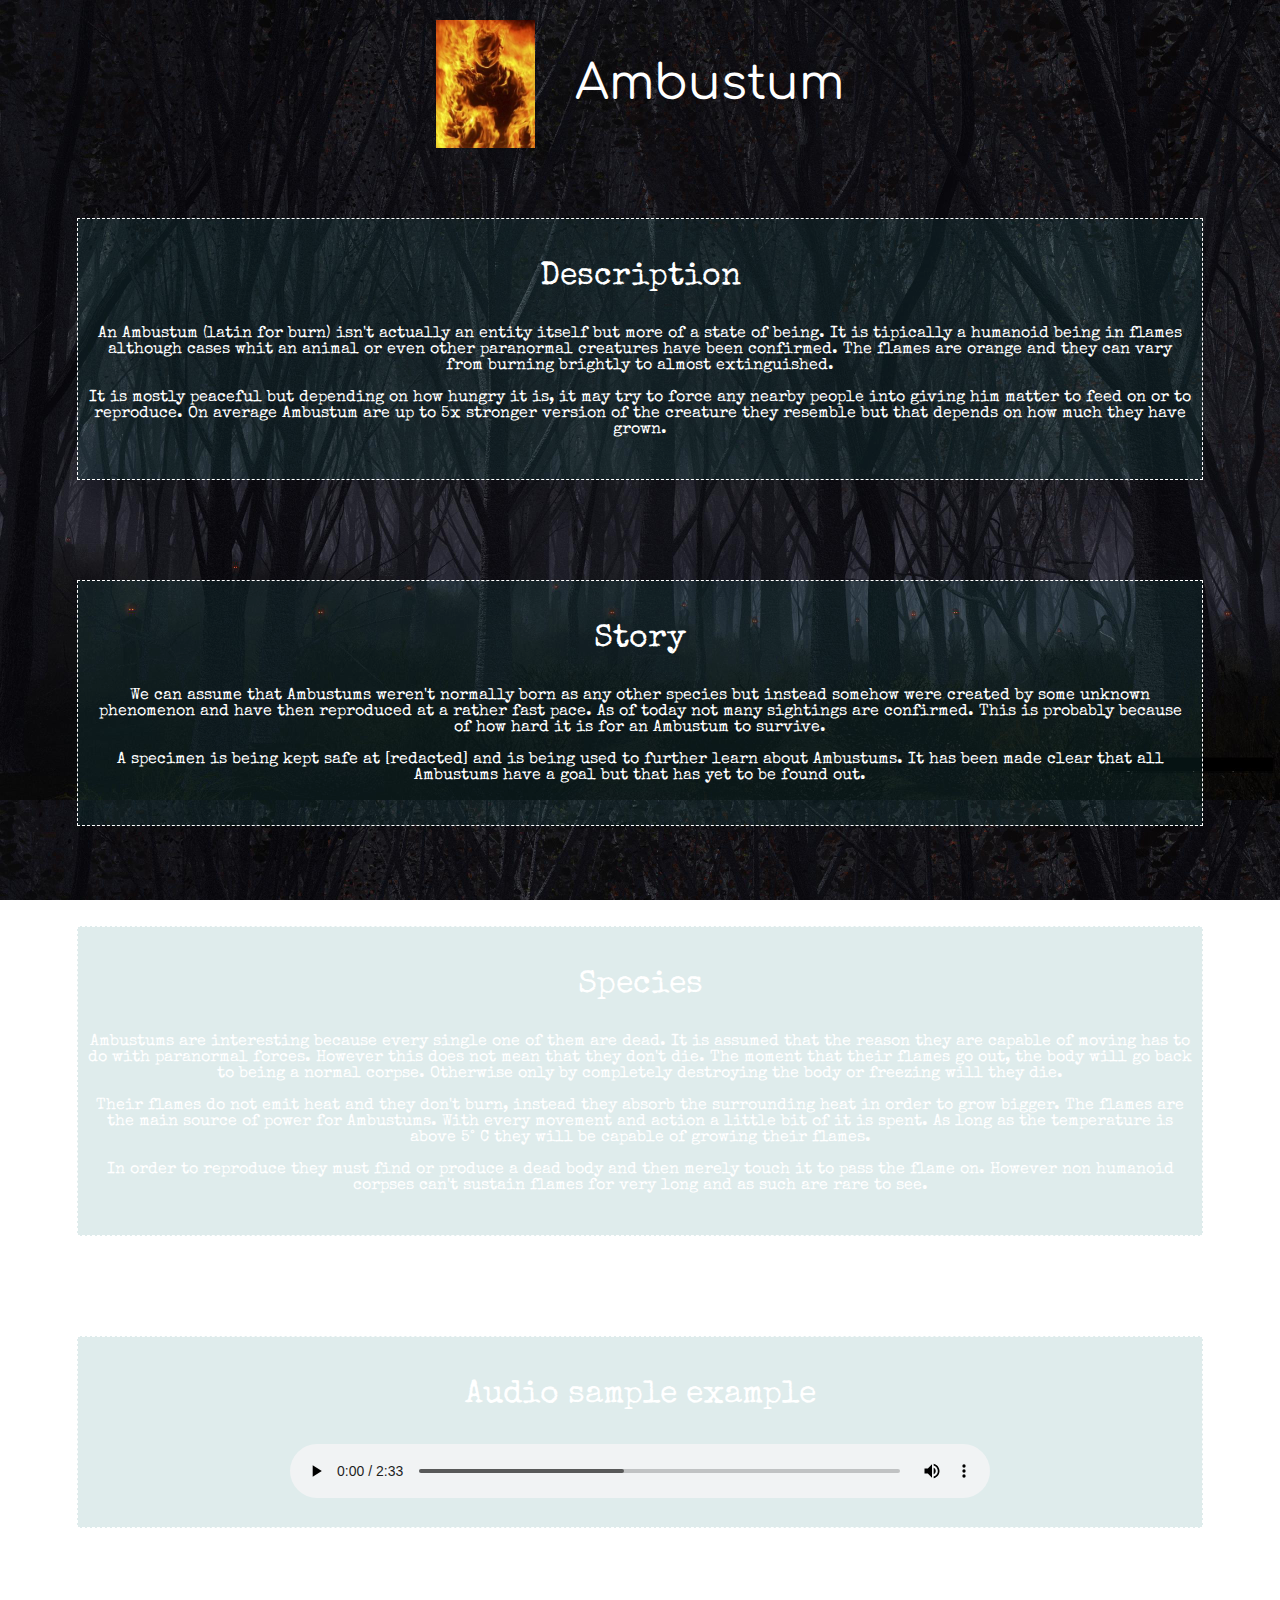
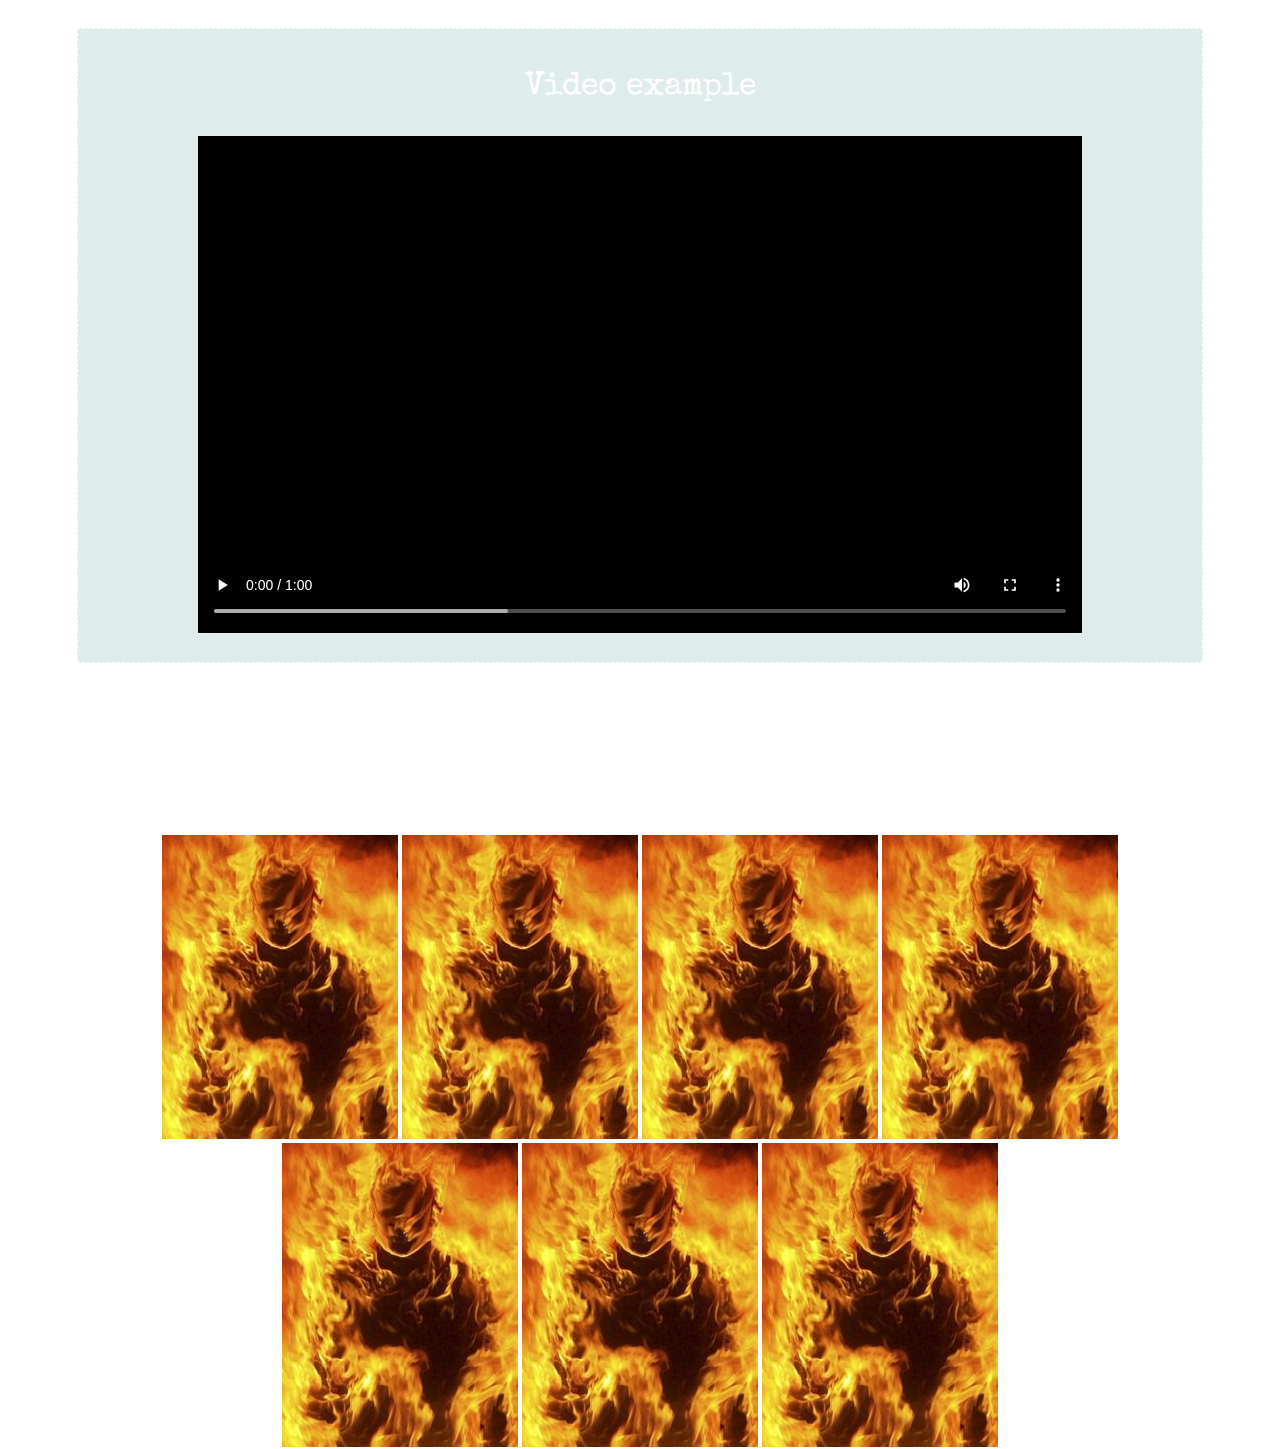
==== html/ambustum.html @ 978220cd "Added Ambustum monster" ====
<!DOCTYPE html>
<html lang="en">
<head>
    <meta charset="UTF-8">
    <title>Ambustus</title>
    <link href="../css/templateStyle.css" rel="stylesheet" />
    <link href="https://fonts.googleapis.com/css2?family=Special+Elite&display=swap" rel="stylesheet">
    <link href="https://fonts.googleapis.com/css2?family=Comfortaa:wght@300&display=swap" rel="stylesheet">
</head>
<body class="background">
    <div class="monster-title">
        <img class="monster-img" src="../media/images/ambustum.jpg" alt="">
        <p class="monster-name">Ambustum</p>
    </div>
    <div class="text-block">
        <p class="info-title">Description</p>
        <p>An Ambustum (latin for burn) isn't actually an entity itself but
            more of a state of being. It is tipically a humanoid being
            in flames although cases whit an animal or even other paranormal creatures have been confirmed.
            The flames are orange and they can vary from burning brightly to almost extinguished.</p>
        <p>
            It is mostly peaceful but depending on how hungry
            it is, it may try to force any nearby people into giving him
            matter to feed on or to reproduce. On average Ambustum are up
            to 5x stronger version of the creature they resemble but that depends on how much they have grown. </p>
    </div>
    <div class="text-block">
        <p class="info-title">Story</p>
        <p>We can assume that Ambustums weren't normally born as any other species but
            instead somehow were created by some unknown phenomenon and have then
            reproduced at a rather fast pace. As of today not many sightings are
            confirmed. This is probably because of how hard it is for an Ambustum
            to survive.</p>
        <p>
            A specimen is being kept safe at [redacted] and is being
            used to further learn about Ambustums. It has been made clear that
            all Ambustums have a goal but that has yet to be found out.</p>
    </div>
    <div class="text-block">
        <p class="info-title">Species</p>
        <p>Ambustums are interesting because every single one of them are
            dead. It is assumed that the reason they are capable of moving has to
            do with paranormal forces. However this does not
            mean that they don't die. The moment that their flames go out, the body will
            go back to being a normal corpse. Otherwise only by completely destroying the body or freezing
            will they die.</p>
        <p>
            Their flames do not emit heat and they don't burn, instead they absorb the
            surrounding heat in order to grow bigger. The flames are the main source of power
            for Ambustums. With every movement and action a little bit of it is spent.
            As long as the temperature is above 5° C they will be capable of growing their flames.</p>
        <p>
            In order to reproduce they must find or produce a dead body and then merely touch it to
            pass the flame on. However non humanoid corpses can't sustain flames for very long and as
            such are rare to see.</p>
    </div>
    <div class="text-block">
        <p class="info-title">Audio sample example</p>
        <audio controls>
            <source src="../media/audio/basicscary.mp3" type="audio/mpeg">
            Your browser does not support the audio element.
        </audio>
    </div>
    <div class="text-block">
        <p class="info-title">Video example</p>
        <video controls>
            <source src="../media/videos/Spooky%20Scary%20Skeleton%20Dance%20Remix.mp4" type="video/mp4">
            Your browser does not support the video tag.
        </video>
    </div>
    <p class="header">Gallery</p>
    <div class="gallery">
        <img class="sample" src="../media/images/ambustum.jpg" alt="">
        <img class="sample" src="../media/images/ambustum.jpg" alt="">
        <img class="sample" src="../media/images/ambustum.jpg" alt="">
        <img class="sample" src="../media/images/ambustum.jpg" alt="">
        <img class="sample" src="../media/images/ambustum.jpg" alt="">
        <img class="sample" src="../media/images/ambustum.jpg" alt="">
        <img class="sample" src="../media/images/ambustum.jpg" alt="">
    </div>
</body>
</html>
---- css/templateStyle.css ----
* {
    box-sizing: border-box;
}
html, body {
    width: 100%;
    min-height: fit-content;
    height: 100%;
    padding: 0;
    margin: 0;
}
p {
    font-family: 'Special Elite', cursive;
}
.background {
    min-height: 1800px;
    display: flex;
    flex-direction: column;
    padding: 0 6%;
    align-items: center;
    background: url("../media/images/blackbackground.jpg") fixed;
    background-size: contain;
    color: white;
}
.monster-title {
    display: flex;
    flex-flow: row;
    align-items: center;
    justify-content: center;
}
.monster-name{
    margin: 20px;
    font-size: 3em;
    font-family: 'Comfortaa', cursive;
}
.monster-img{
    margin: 20px;
    max-height: 128px;
    max-width: 128px;
    color: white;
}
.text-block{
    margin: 50px 0;
    padding: 10px 10px 25px;
    width: 100%;
    height: fit-content;
    text-align: center;
    border: 1px dashed white;
    user-select: none;
    background-color: rgba(38, 128, 128, 0.15);
}
.info-title{
    font-size: 2em;
    text-align: center;
}
audio {
    width: 80%;
    min-width: 250px;
    max-width: 700px;
}
video, iframe{
    width: 80%;
    max-width: 900px;
    min-width: 250px;
}
iframe {
    height: 400px;
}
.header{
    font-size: 2.5em;
}
.gallery {
    width: 100%;
    display: flex;
    flex-direction: row;
    justify-content: center;
    flex-wrap: wrap;
    margin-bottom: 20px;
}
.sample{
    margin: 2px;
}
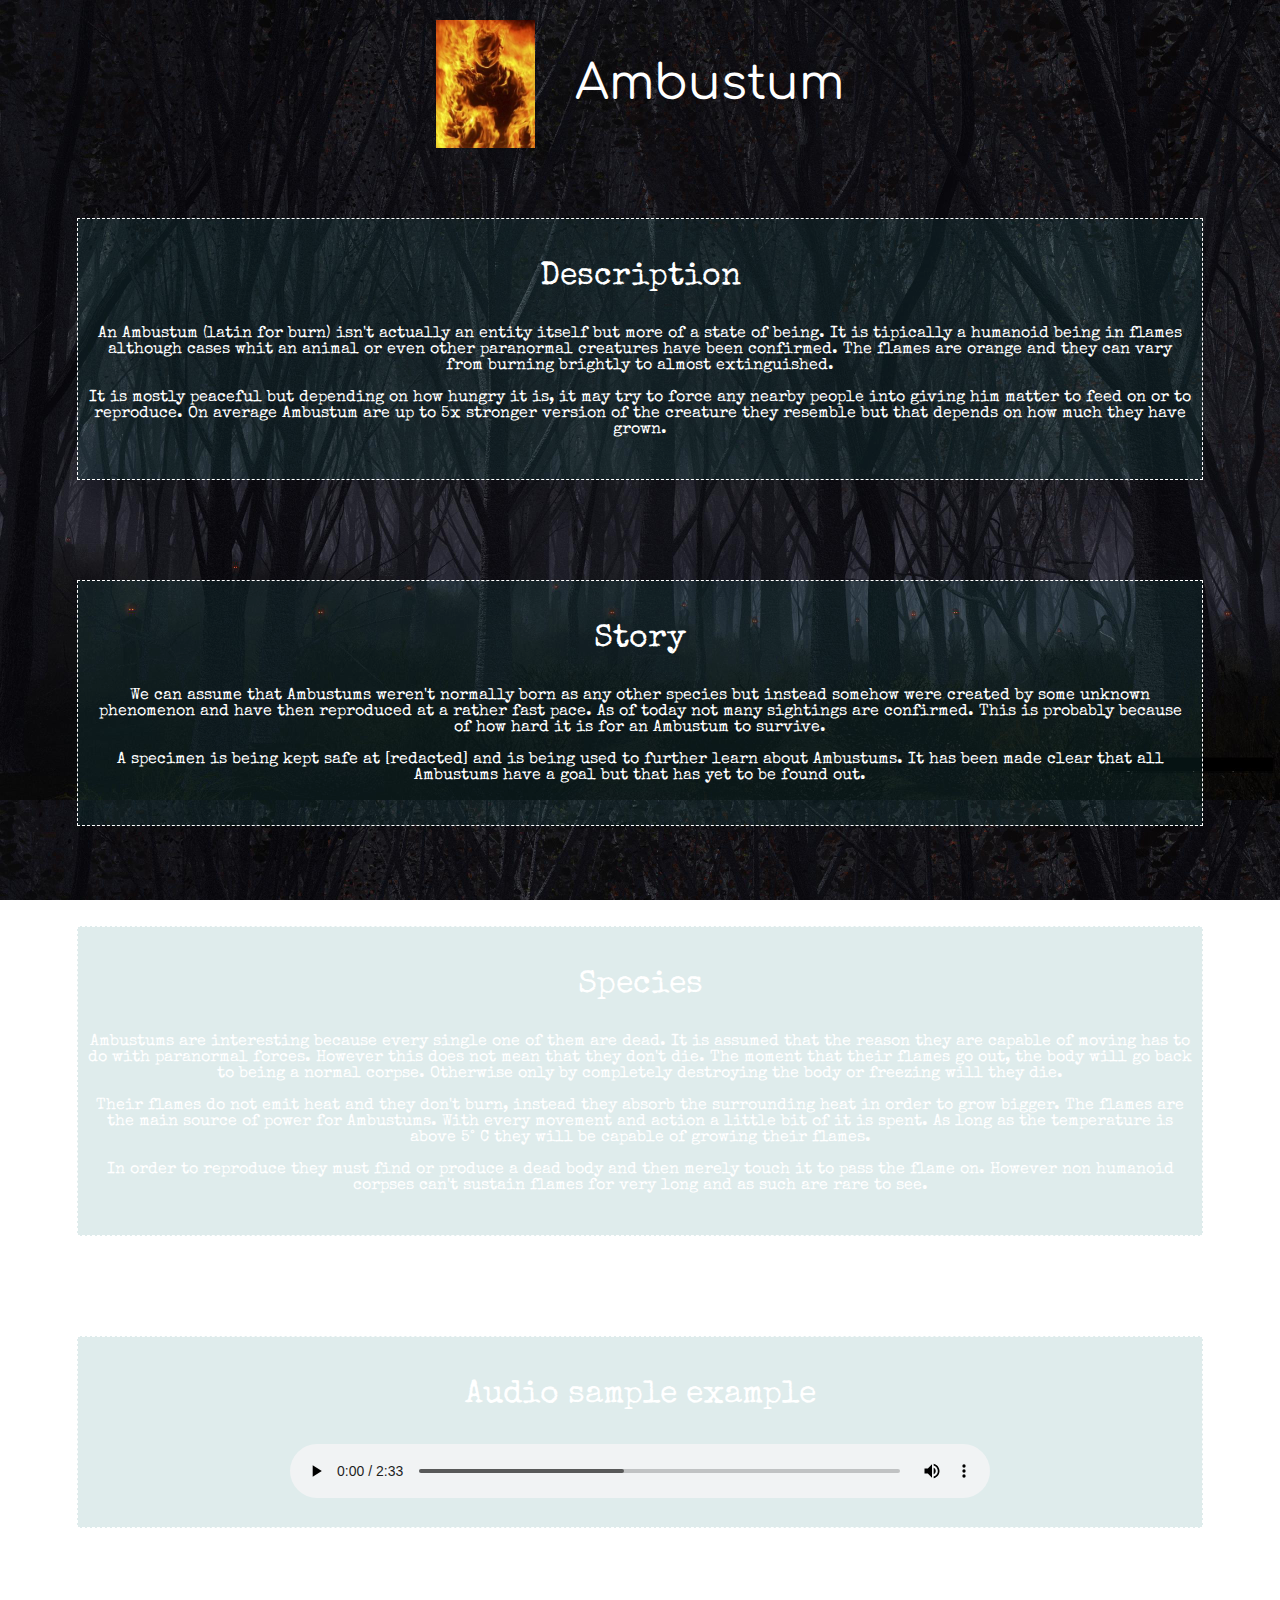
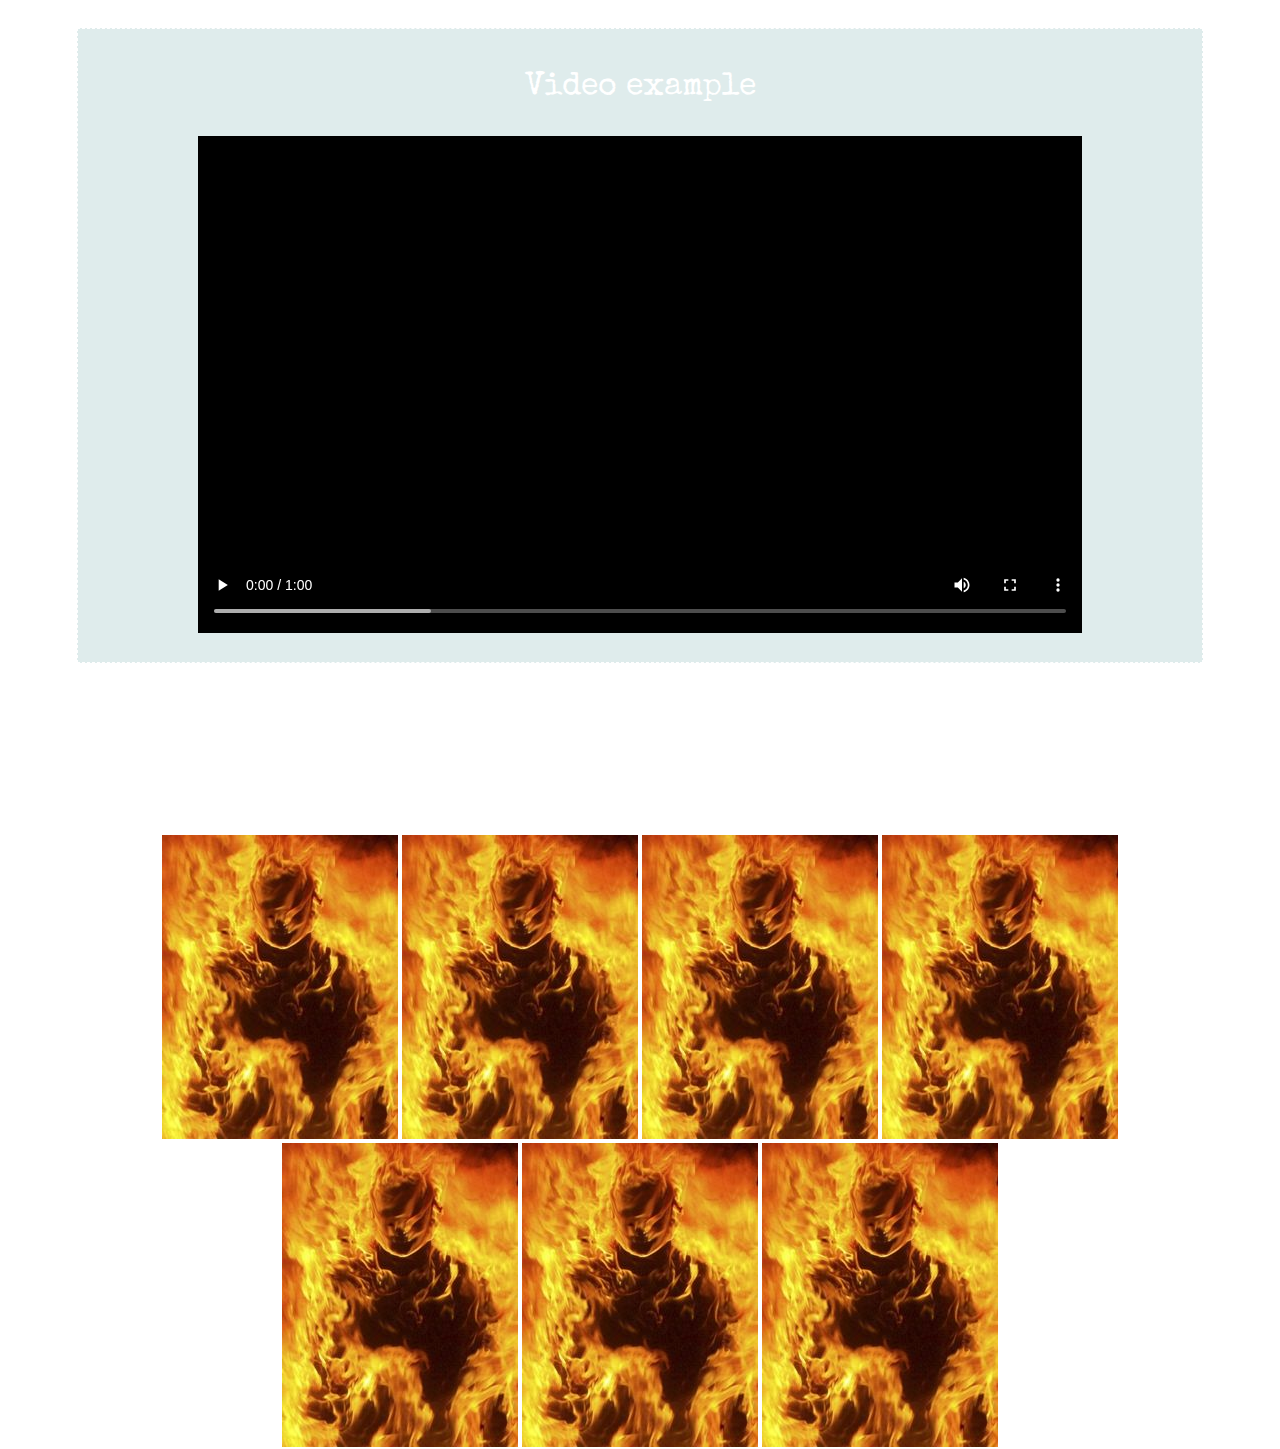
==== commit 69780bcf: "Added Fulgur monster" ====
--- a/html/ambustum.html
+++ b/html/ambustum.html
@@ -9,7 +9,7 @@
 </head>
 <body class="background">
     <div class="monster-title">
-        <img class="monster-img" src="../media/images/ambustum.jpg" alt="">
+        <img class="monster-img" src="../media/images/ambustumPhoto.jpg" alt="">
         <p class="monster-name">Ambustum</p>
     </div>
     <div class="text-block">
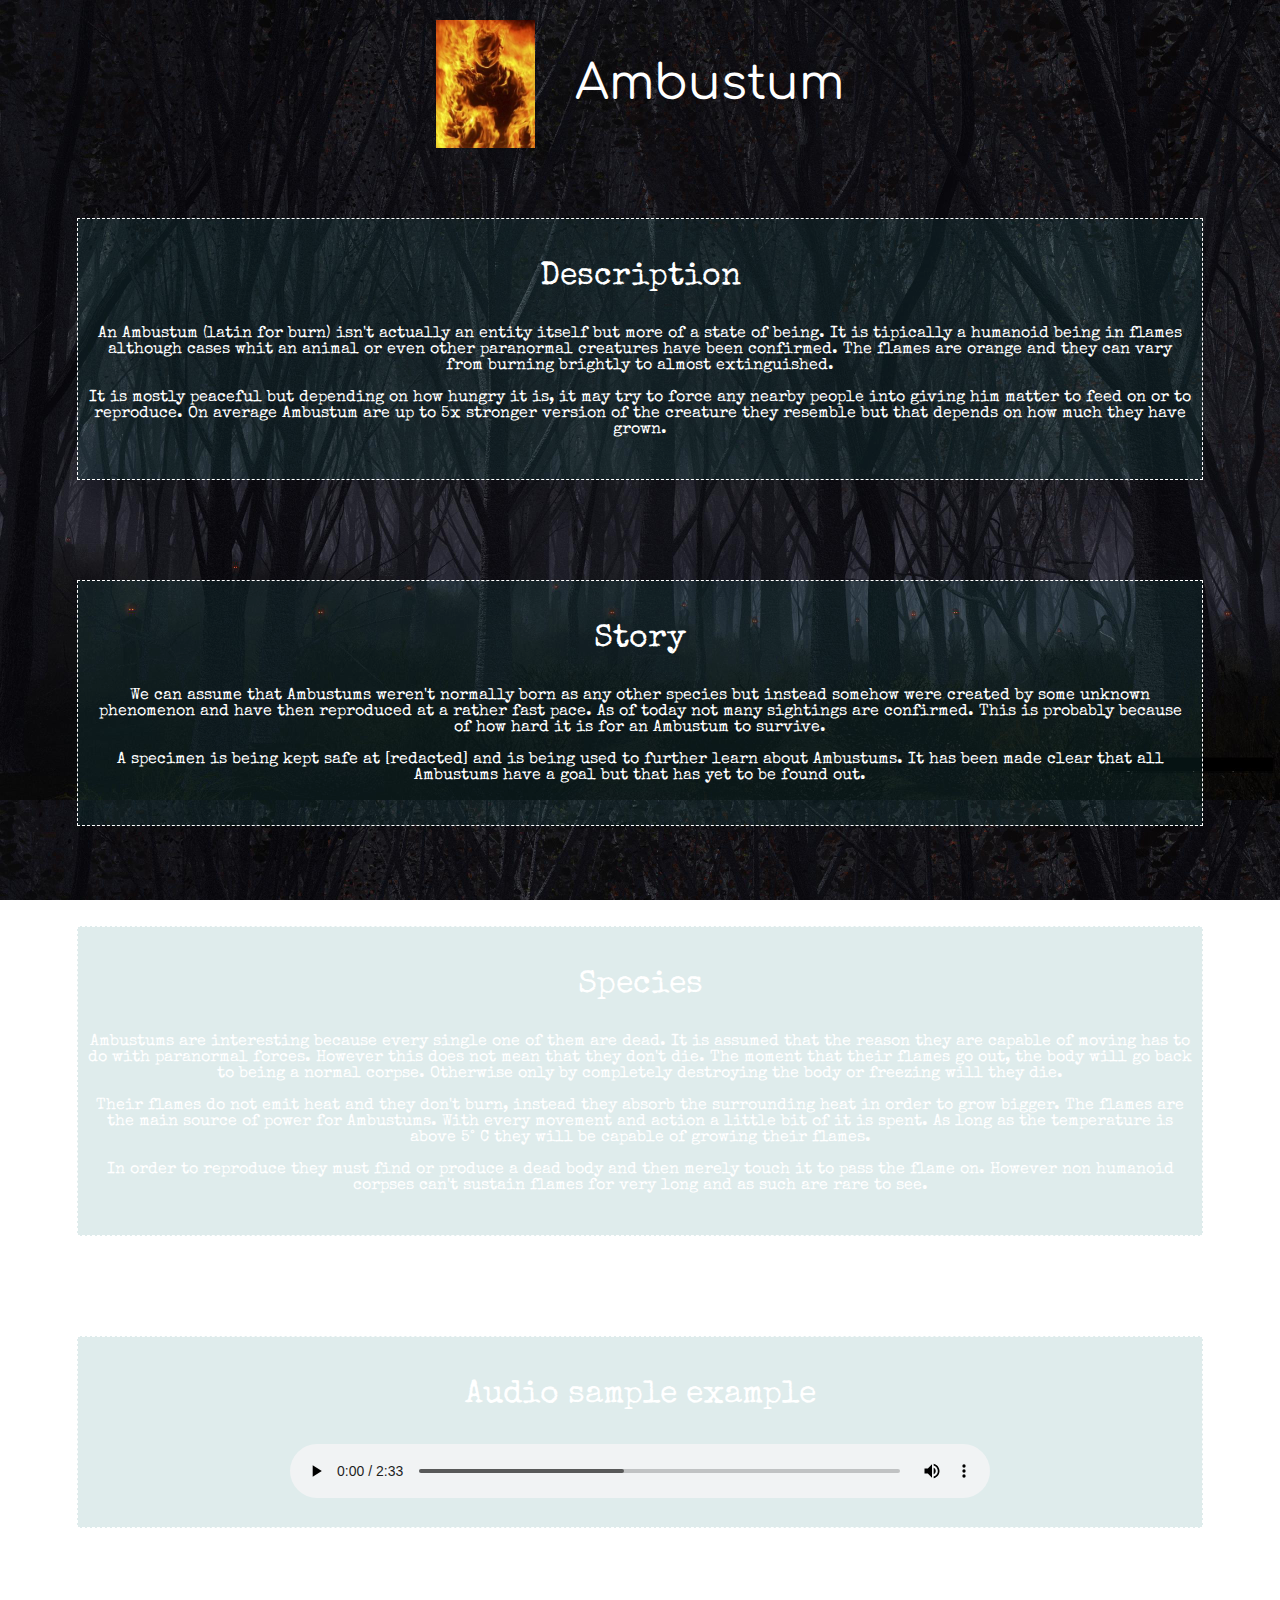
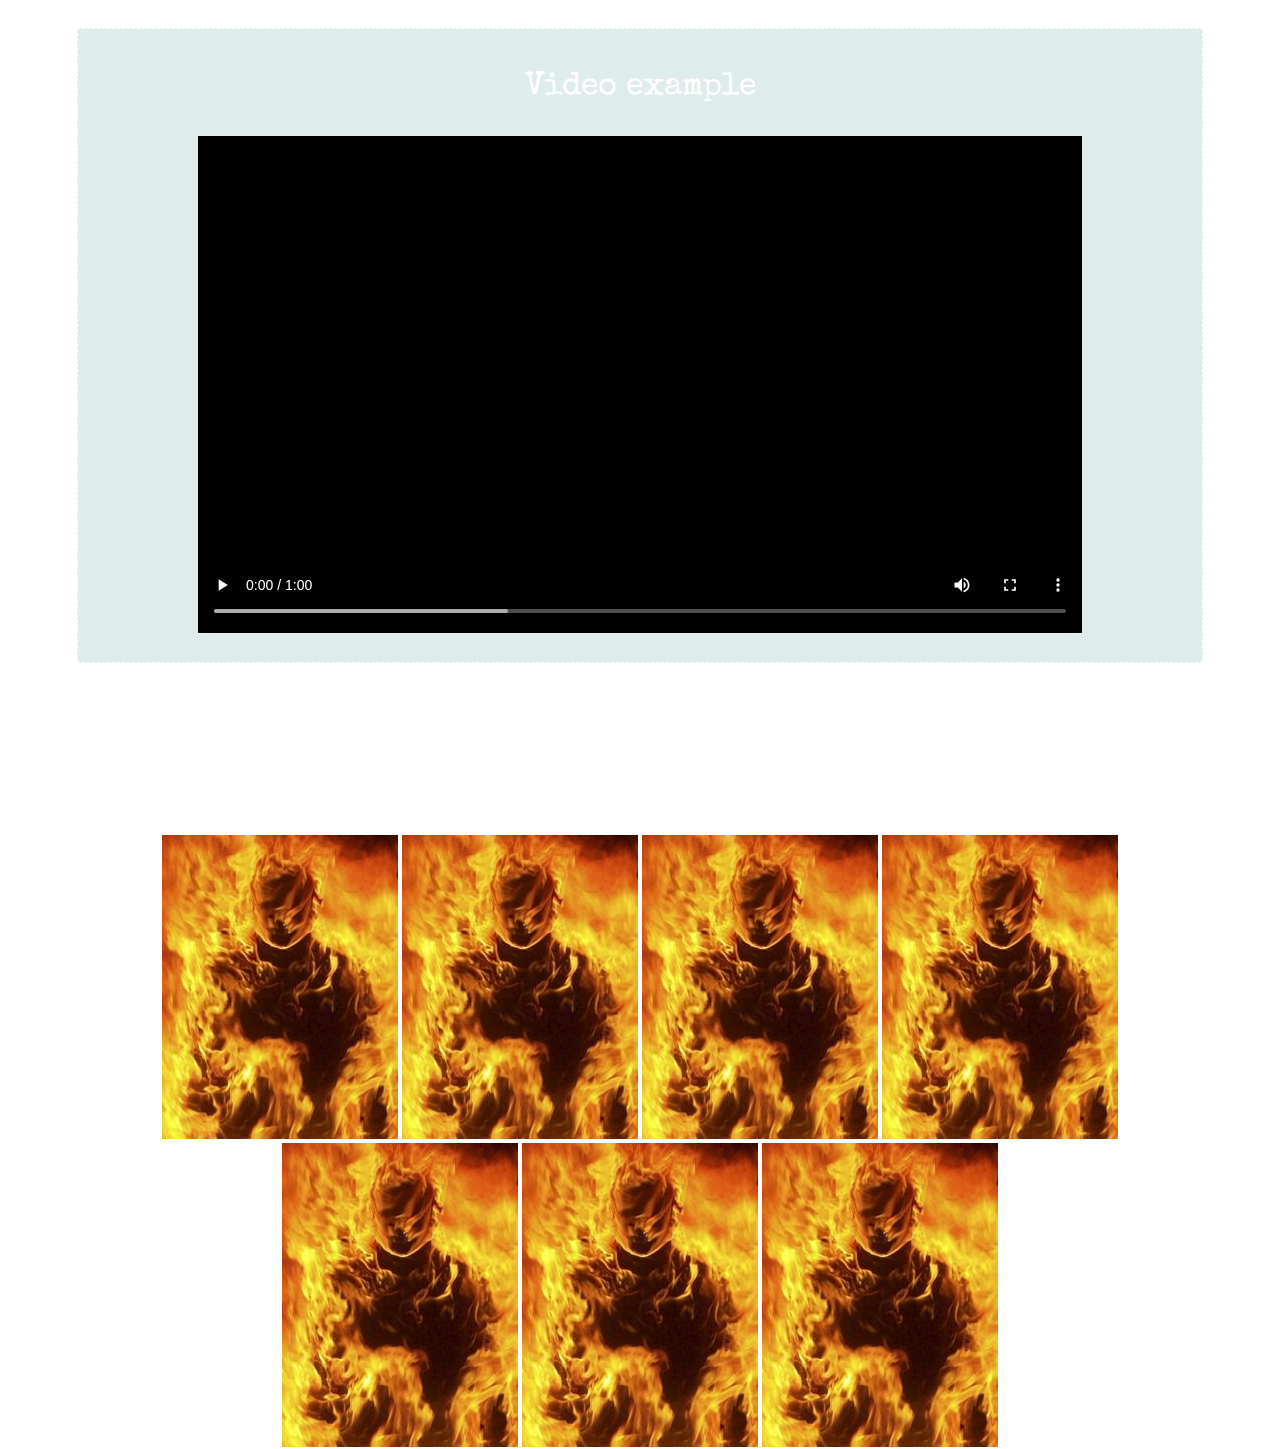
==== commit 31baa297: "Added Sentillum monster" ====
--- a/html/ambustum.html
+++ b/html/ambustum.html
@@ -2,7 +2,7 @@
 <html lang="en">
 <head>
     <meta charset="UTF-8">
-    <title>Ambustus</title>
+    <title>Ambustum</title>
     <link href="../css/templateStyle.css" rel="stylesheet" />
     <link href="https://fonts.googleapis.com/css2?family=Special+Elite&display=swap" rel="stylesheet">
     <link href="https://fonts.googleapis.com/css2?family=Comfortaa:wght@300&display=swap" rel="stylesheet">
--- a/css/templateStyle.css
+++ b/css/templateStyle.css
@@ -78,4 +78,6 @@
 }
 .sample{
     margin: 2px;
+    max-width: 500px;
+    max-height: 500px;
 }
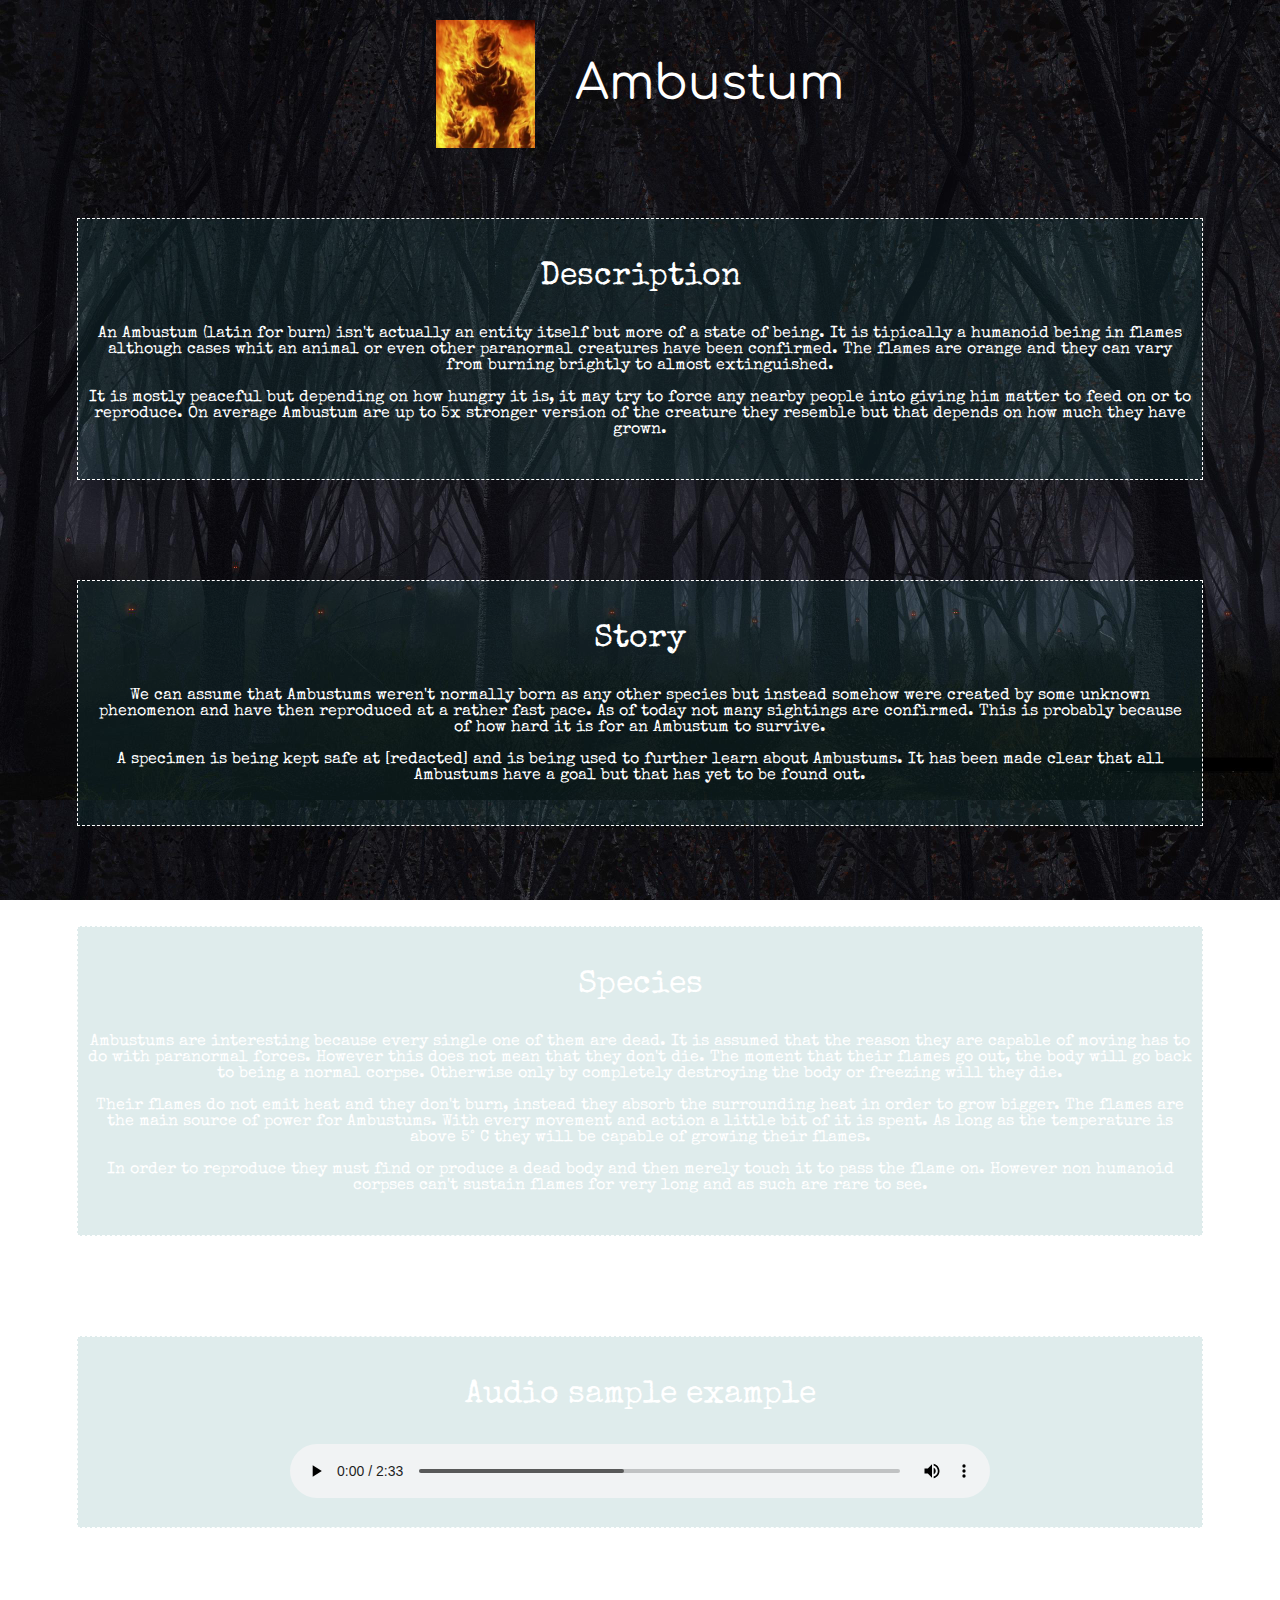
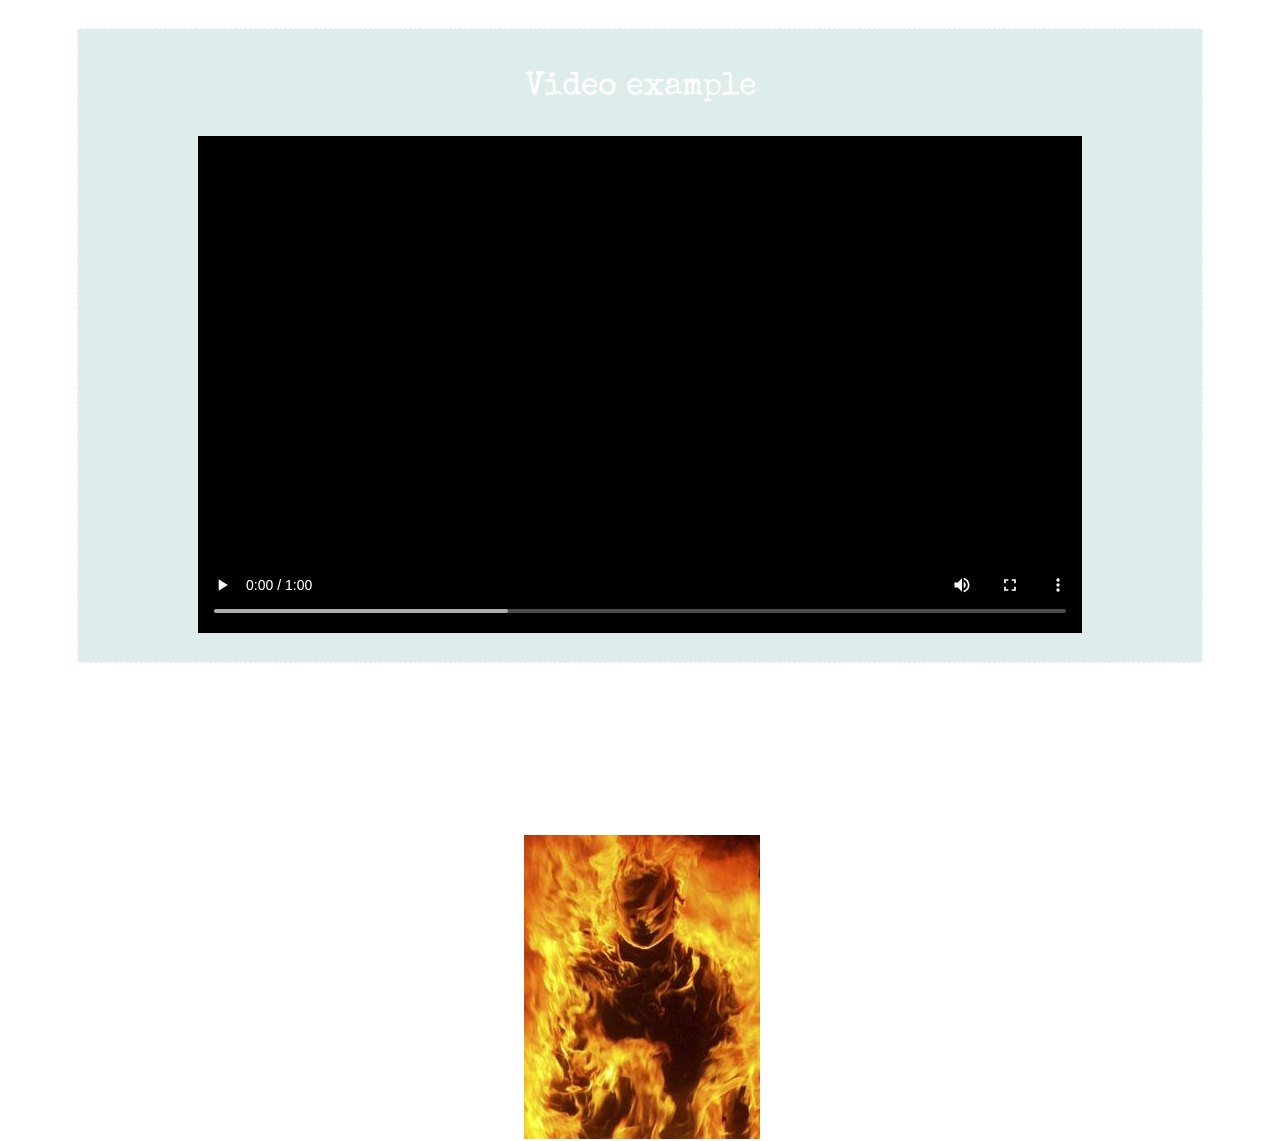
==== commit 93460812: "updated photos" ====
--- a/html/ambustum.html
+++ b/html/ambustum.html
@@ -70,13 +70,8 @@
     </div>
     <p class="header">Gallery</p>
     <div class="gallery">
-        <img class="sample" src="../media/images/ambustum.jpg" alt="">
-        <img class="sample" src="../media/images/ambustum.jpg" alt="">
-        <img class="sample" src="../media/images/ambustum.jpg" alt="">
-        <img class="sample" src="../media/images/ambustum.jpg" alt="">
-        <img class="sample" src="../media/images/ambustum.jpg" alt="">
-        <img class="sample" src="../media/images/ambustum.jpg" alt="">
-        <img class="sample" src="../media/images/ambustum.jpg" alt="">
+        <img class="sample" src="../media/images/ambustum.png" alt="">
+        <img class="sample" src="../media/images/ambustumPhoto.jpg" alt="">
     </div>
 </body>
 </html>